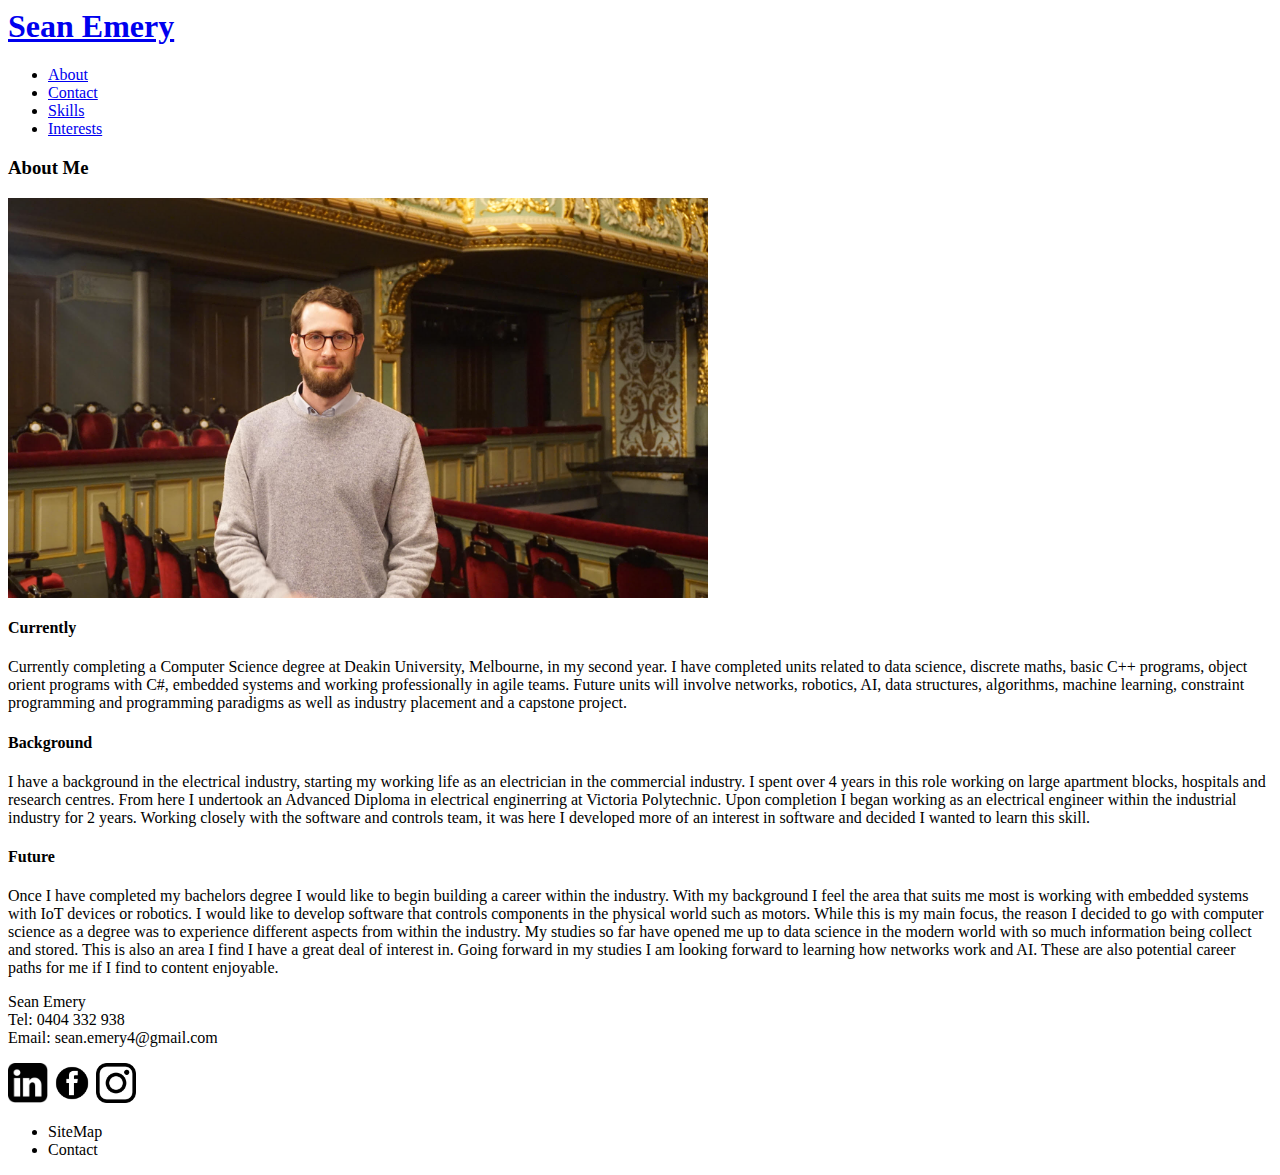
==== about.html @ b896534f "Update" ====
<html>
<body>
  <header>
    <h1><a href="index.html">Sean Emery</a></h1>
    <ul>
      <li><a href="about.html">About</a></li>
      <li><a href="contact.html">Contact</a></li>
      <li><a href="skills.html">Skills</a></li>
      <li><a href="interests.html">Interests</a></li>
    </ul>

    <div>
      <h3>About Me</h3>
      <img src="img/img1.jpg" width=700px height=400px>
      <h4>Currently</h4>
      <p>
        Currently completing a Computer Science degree at Deakin University, Melbourne,
        in my second year. I have completed units related to data science, discrete maths,
        basic C++ programs, object orient programs with C#, embedded systems and working
        professionally in agile teams.

        Future units will involve networks, robotics, AI, data structures, algorithms, machine learning,
        constraint programming and programming paradigms as well as industry placement and a capstone
        project.
      </p>

      <h4>Background</h4>
      <p>
        I have a background in the electrical industry, starting my working life as an electrician in the commercial industry.
        I spent over 4 years in this role working on large apartment blocks, hospitals and research centres. From
        here I undertook an Advanced Diploma in electrical enginerring at Victoria Polytechnic. Upon completion
        I began working as an electrical engineer within the industrial industry for 2 years. Working closely with
        the software and controls team, it was here I developed more of an interest in software and decided I wanted
        to learn this skill.
      </p>

      <h4>Future</h4>
      <p>
        Once I have completed my bachelors degree I would like to begin building a career within the industry.
        With my background I feel the area that suits me most is working with embedded systems with IoT devices or robotics.
        I would like to develop software that controls components in the physical world such as motors.

        While this is my main focus, the reason I decided to go with computer science as a degree was to experience
        different aspects from within the industry. My studies so far have opened me up to data science in the modern world
        with so much information being collect and stored. This is also an area I find I have a great deal of interest in.

        Going forward in my studies I am looking forward to learning how networks work and AI. These are also potential career
        paths for me if I find to content enjoyable.
      </p>
    </div>

    <footer>
      <p>
        Sean Emery<br>
        Tel: 0404 332 938<br>
        Email: sean.emery4@gmail.com
      </p>
      <a href="https://www.linkedin.com/in/sean-emery-00544213b/"><img src="img/linkedin.png" width="40" height="40"></a>
      <a href="https://www.facebook.com/sean.emery4/"><img src="img/facebook.png" width="40" height="40"></a>
      <a href="https://www.instagram.com/seanemery91/?hl=en"><img src="img/insta.png" width="40" height="40"></a>
      <ul>
        <li>SiteMap</li>
        <li>Contact</li>
      </ul>
    </footer>
</body>
</html>
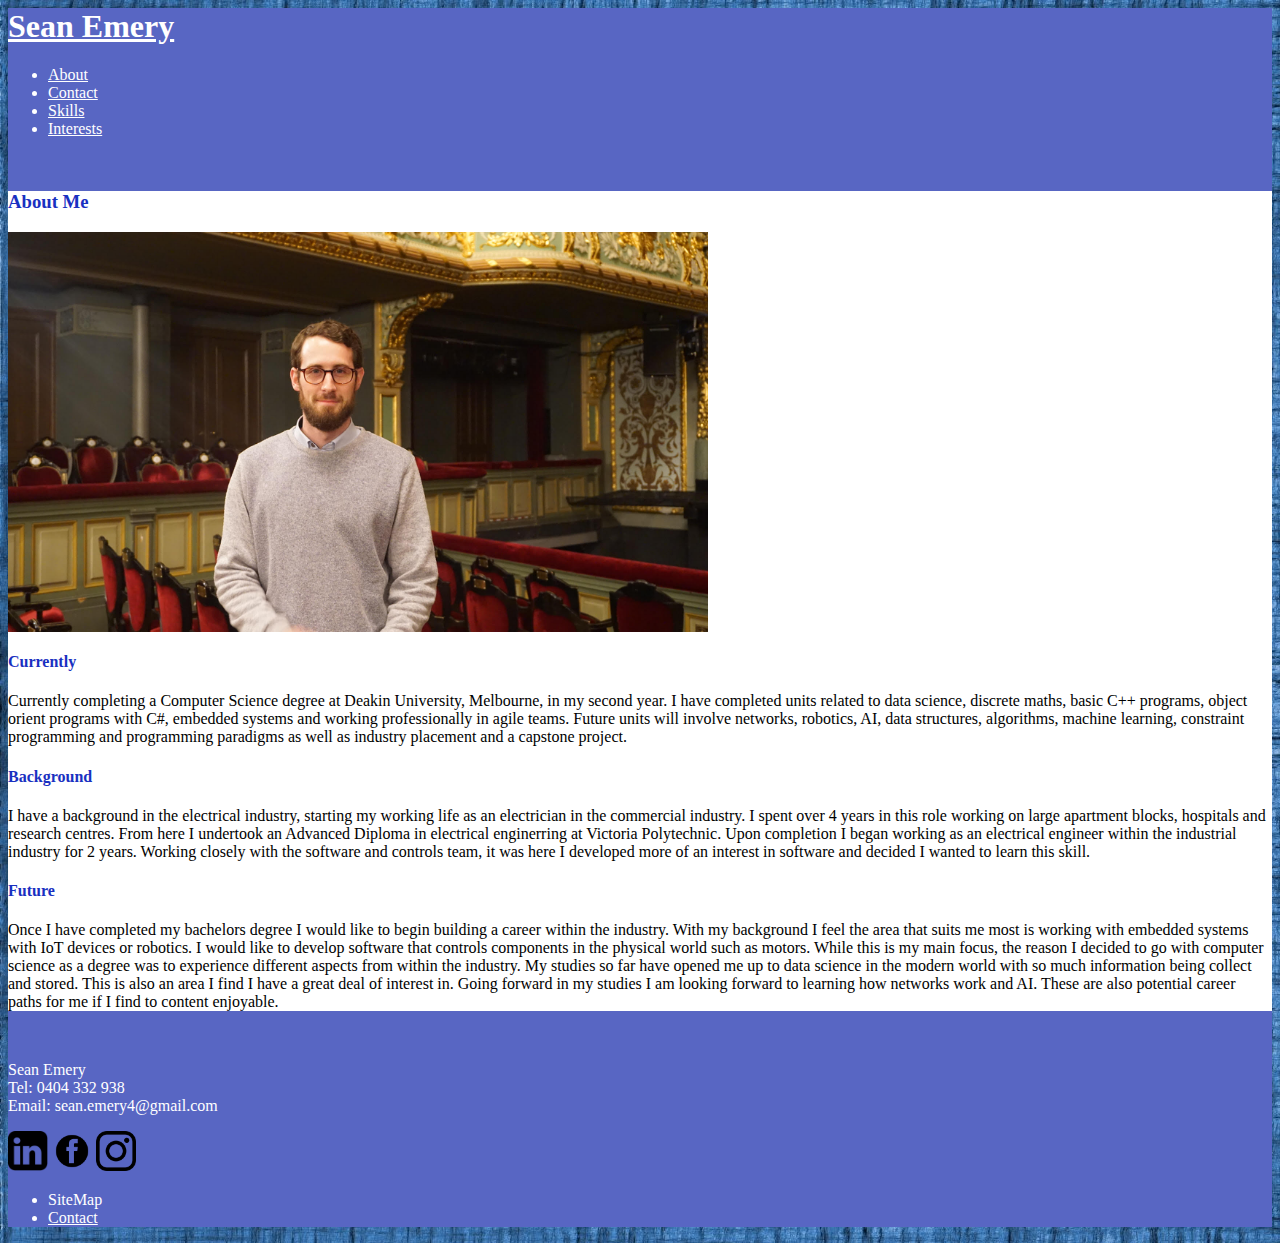
==== commit 3ccfe2be: "CSS update" ====
--- a/about.html
+++ b/about.html
@@ -1,4 +1,7 @@
 <html>
+<head>
+  <link rel="stylesheet" type="text/css" href="style.css">
+</head>
 <body>
   <header>
     <h1><a href="index.html">Sean Emery</a></h1>
@@ -6,8 +9,10 @@
       <li><a href="about.html">About</a></li>
       <li><a href="contact.html">Contact</a></li>
       <li><a href="skills.html">Skills</a></li>
-      <li><a href="interests.html">Interests</a></li>
+      <li><a href="interest.html">Interests</a></li>
     </ul>
+
+    <br>
 
     <div>
       <h3>About Me</h3>
@@ -49,6 +54,8 @@
       </p>
     </div>
 
+    <br>
+
     <footer>
       <p>
         Sean Emery<br>
@@ -60,7 +67,7 @@
       <a href="https://www.instagram.com/seanemery91/?hl=en"><img src="img/insta.png" width="40" height="40"></a>
       <ul>
         <li>SiteMap</li>
-        <li>Contact</li>
+        <li><a href="contact.html">Contact</a></li>
       </ul>
     </footer>
 </body>
--- a/style.css
+++ b/style.css
@@ -0,0 +1,26 @@
+body
+{
+  background: url(img/background.jpg)
+}
+
+h1, h2, h3, h4, h5, h6
+{
+  color: #1930C1;
+}
+
+header
+{
+  background: #5866C3;
+  color: #FFFFFF;
+}
+
+div
+{
+  background: #FFFFFF;
+  color: #000000;
+}
+
+a
+{
+  color: #FFFFFF;
+}
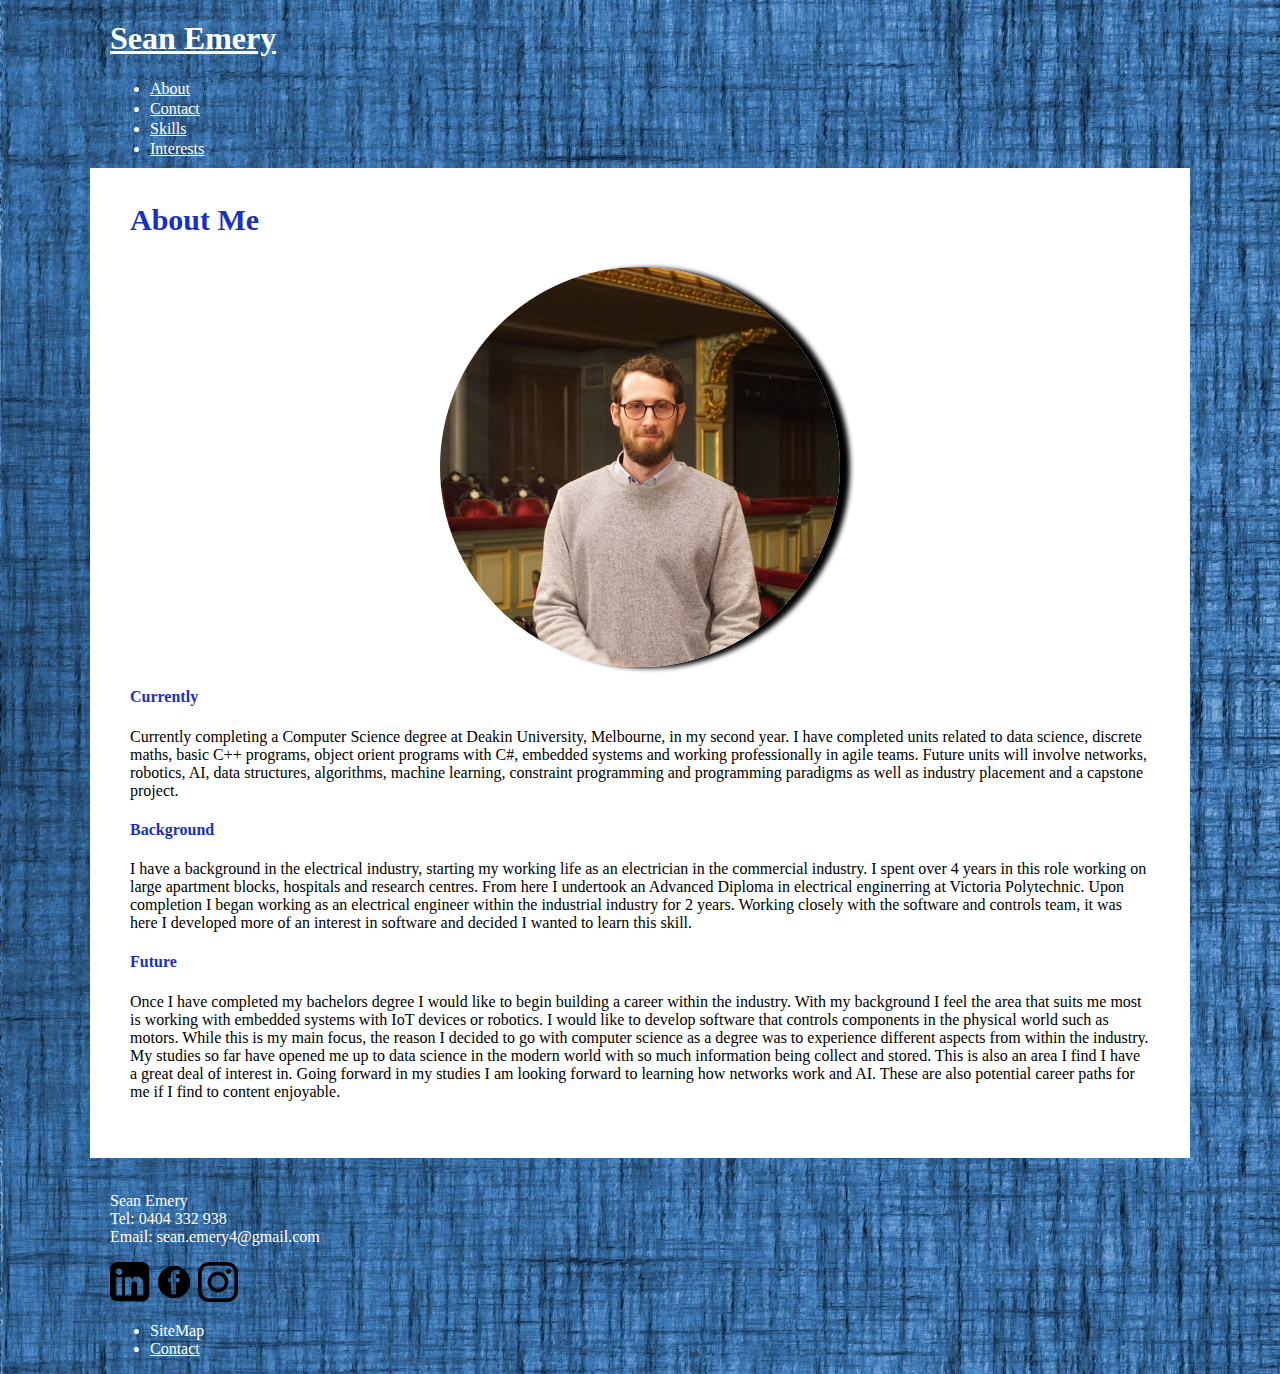
==== commit ef558be8: "Update" ====
--- a/about.html
+++ b/about.html
@@ -4,19 +4,19 @@
 </head>
 <body>
   <header>
-    <h1><a href="index.html">Sean Emery</a></h1>
+    <h1><a href="index.html" class="button">Sean Emery</a></h1>
     <ul>
-      <li><a href="about.html">About</a></li>
-      <li><a href="contact.html">Contact</a></li>
-      <li><a href="skills.html">Skills</a></li>
-      <li><a href="interest.html">Interests</a></li>
+      <li><a href="about.html" class="button">About</a></li>
+      <li><a href="contact.html" class="button">Contact</a></li>
+      <li><a href="skills.html" class="button">Skills</a></li>
+      <li><a href="interest.html" class="button">Interests</a></li>
     </ul>
-
+  </header>
     <br>
 
     <div>
-      <h3>About Me</h3>
-      <img src="img/img1.jpg" width=700px height=400px>
+      <h3 class="title">About Me</h3>
+      <img src="img/img1.jpg" class="img-circle" width=400px height=400px>
       <h4>Currently</h4>
       <p>
         Currently completing a Computer Science degree at Deakin University, Melbourne,
@@ -52,6 +52,7 @@
         Going forward in my studies I am looking forward to learning how networks work and AI. These are also potential career
         paths for me if I find to content enjoyable.
       </p>
+      <br><br>
     </div>
 
     <br>
--- a/style.css
+++ b/style.css
@@ -1,6 +1,8 @@
 body
 {
-  background: url(img/background.jpg)
+  background: url(img/background.jpg);
+  margin-left: 90px;
+  margin-right: 90px;
 }
 
 h1, h2, h3, h4, h5, h6
@@ -10,17 +12,77 @@
 
 header
 {
-  background: #5866C3;
   color: #FFFFFF;
+  height: 110px;
+  margin-top: 20px;
+  margin-bottom: 20px;
+  margin-left: 20px;
+  margin-right: 20px;
+}
+
+footer
+{
+  color: #FFFFFF;
+  margin-left: 20px;
+  margin-right: 20px;
 }
 
 div
 {
-  background: #FFFFFF;
+  background: rgba(255,255,255,1);
   color: #000000;
+  padding: 5px 40px;
 }
 
 a
 {
   color: #FFFFFF;
 }
+
+.img-circle
+{
+  border-radius: 100%;
+  box-shadow: 10px 1px 5px #000;
+  display: block;
+  margin-left: auto;
+  margin-right: auto;
+}
+
+.img
+{
+  display: block;
+  margin-left: auto;
+  margin-right: auto;
+}
+
+.home-video
+{
+  display: block;
+  margin-left: auto;
+  margin-right: auto;
+}
+
+.title
+{
+  font-size: 30px;
+}
+
+.home-title
+{
+  text-align: center;
+  font-size: 50px;
+}
+
+.button
+{
+  text-align: center;
+  display: inline-block;
+  padding-right: 150px;
+  padding-bottom: 2px;
+}
+
+.button:hover
+{
+  background: rgba(255, 255, 255, 0.5);
+  cursor: pointer;
+}
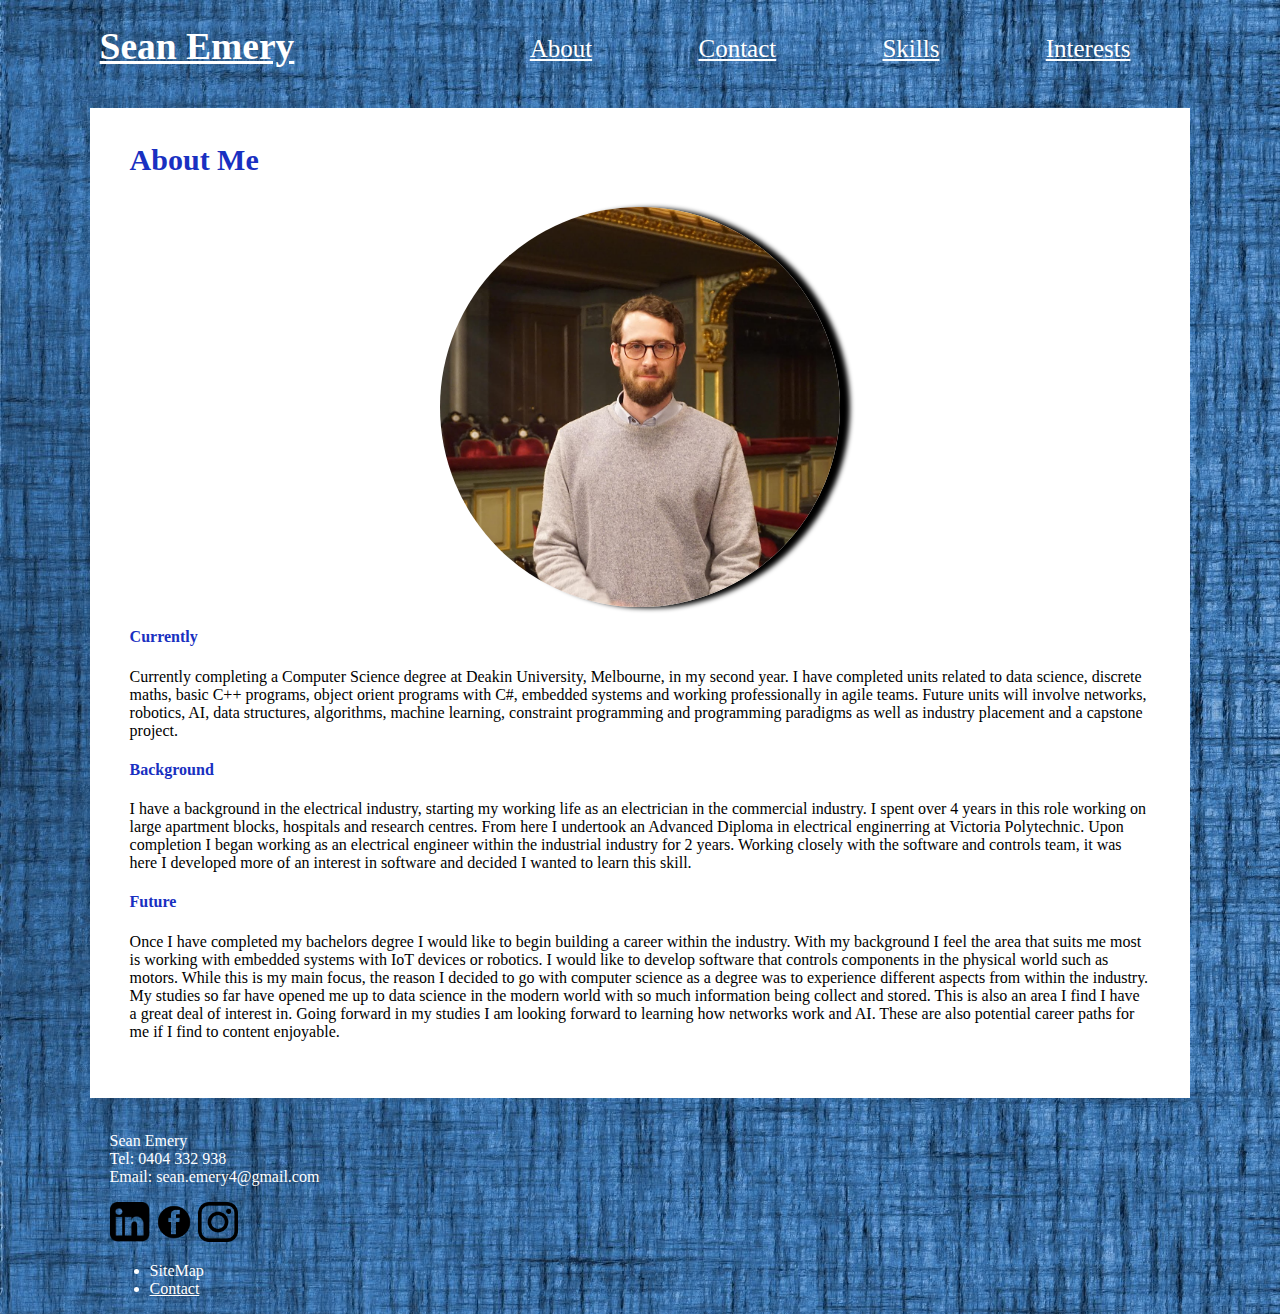
==== commit 5a66e659: "Responsive Header" ====
--- a/about.html
+++ b/about.html
@@ -1,16 +1,20 @@
 <html>
 <head>
+  <title>Sean Emery - About Me</title>
+  <meta name="viewport" content="width = device-width; maximum-scale = 1" >
   <link rel="stylesheet" type="text/css" href="style.css">
 </head>
 <body>
   <header>
-    <h1><a href="index.html" class="button">Sean Emery</a></h1>
-    <ul>
-      <li><a href="about.html" class="button">About</a></li>
-      <li><a href="contact.html" class="button">Contact</a></li>
-      <li><a href="skills.html" class="button">Skills</a></li>
-      <li><a href="interest.html" class="button">Interests</a></li>
-    </ul>
+    <h2><a href="index.html" class="home-button" id="logo">Sean Emery</a></h2>
+    <nav>
+      <ul class="menu-options">
+        <li class="li-menu"><a href="about.html" class="button">About</a></li>
+        <li class="li-menu"><a href="contact.html" class="button">Contact</a></li>
+        <li class="li-menu"><a href="skills.html" class="button">Skills</a></li>
+        <li class="li-menu"><a href="interest.html" class="button">Interests</a></li>
+      </ul>
+    </nav>
   </header>
     <br>
 
--- a/style.css
+++ b/style.css
@@ -1,8 +1,8 @@
 body
 {
   background: url(img/background.jpg);
-  margin-left: 90px;
-  margin-right: 90px;
+  margin-left: 7%;
+  margin-right: 7%;
 }
 
 h1, h2, h3, h4, h5, h6
@@ -13,11 +13,31 @@
 header
 {
   color: #FFFFFF;
-  height: 110px;
-  margin-top: 20px;
-  margin-bottom: 20px;
-  margin-left: 20px;
-  margin-right: 20px;
+  height: 70px;
+  margin: 10px;
+  font-size: 25px;
+}
+
+#logo
+{
+  margin-top: 15px;
+  float: left;
+  display: block;
+}
+
+nav
+{
+  float: right;
+}
+
+.menu-options
+{
+  list-style: none;
+}
+
+.li-menu
+{
+  display: inline-block;
 }
 
 footer
@@ -73,16 +93,130 @@
   font-size: 50px;
 }
 
+.home-button
+{
+  display: inline-block;
+  padding-right: 20px;
+  padding-bottom: 2px;
+}
+
 .button
 {
+  display: inline-block;
+  padding-right: 50px;
+  padding-left: 50px;
+  padding-bottom: 2px;
+}
+
+.button:hover
+{
+  background: rgba(255, 255, 255, 0.15);
+  cursor: pointer;
+}
+
+.centre
+{
   text-align: center;
-  display: inline-block;
-  padding-right: 150px;
-  padding-bottom: 2px;
-}
-
-.button:hover
-{
-  background: rgba(255, 255, 255, 0.5);
-  cursor: pointer;
-}
+}
+
+.video-buttons
+{
+  text-align: center;
+}
+
+@media only screen and (max-width: 1155px)
+{
+  header
+  {
+    color: #FFFFFF;
+    height: 70px;
+    margin: 10px;
+    font-size: 25px;
+  }
+
+  #logo
+  {
+    margin-top: 15px;
+    float: left;
+    display: block;
+  }
+
+  nav
+  {
+    float: right;
+  }
+
+  .menu-options
+  {
+    list-style: none;
+  }
+
+  .li-menu
+  {
+    display: inline-block;
+  }
+
+  .home-button
+  {
+    display: inline-block;
+    padding-right: 10px;
+    padding-bottom: 2px;
+  }
+
+  .button
+  {
+    display: inline-block;
+    padding-right: 20px;
+    padding-left: 20px;
+    padding-bottom: 2px;
+  }
+}
+
+
+@media only screen and (max-width: 860px)
+{
+  header
+  {
+    color: #FFFFFF;
+    height: 95px;
+    margin: 10px;
+    font-size: 25px;
+  }
+
+  #logo
+  {
+    margin-top: 15px;
+    float: left;
+    display: block;
+  }
+
+  nav
+  {
+    float: left;
+  }
+
+  .menu-options
+  {
+    list-style: none;
+  }
+
+  .li-menu
+  {
+    display: inline-block;
+  }
+
+  .home-button
+  {
+    display: inline-block;
+    padding-right: 13px;
+    padding-bottom: 2px;
+  }
+
+  .button
+  {
+    display: inline-block;
+    padding-right: 20px;
+    padding-left: 20px;
+    padding-bottom: 2px;
+  }
+}
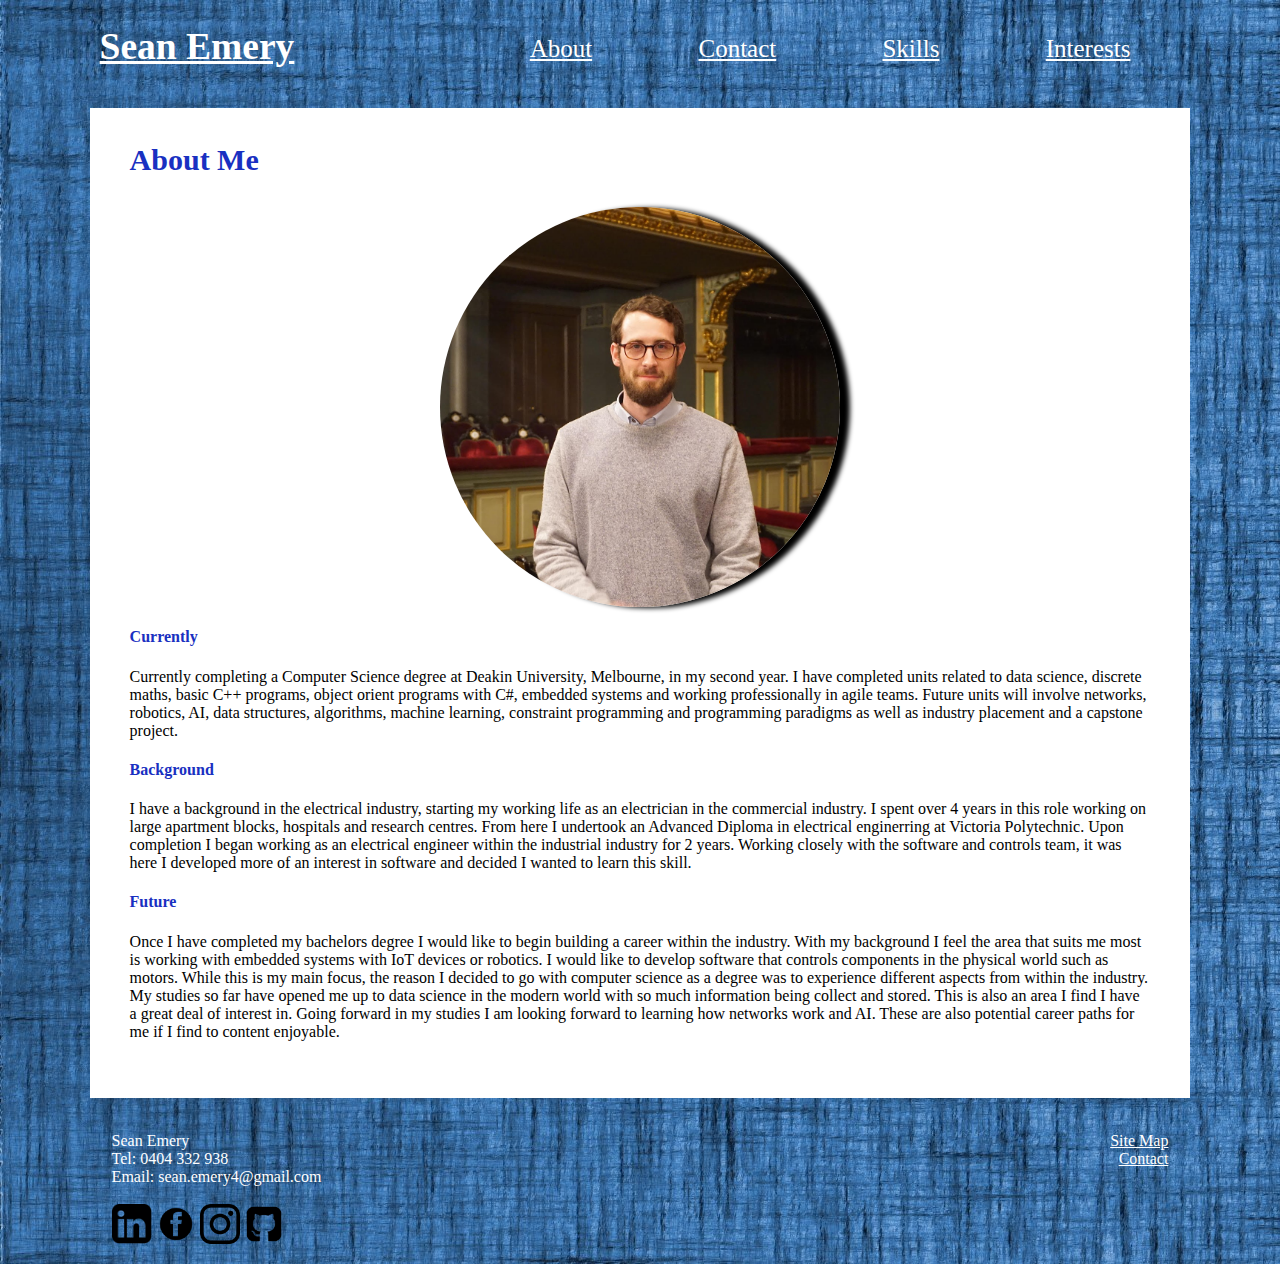
==== commit 717a4b40: "Responsive Footer" ====
--- a/about.html
+++ b/about.html
@@ -65,13 +65,16 @@
       <p>
         Sean Emery<br>
         Tel: 0404 332 938<br>
-        Email: sean.emery4@gmail.com
+        Email: sean.emery4@gmail.com <br>
+        <br>
+        <a href="https://www.linkedin.com/in/sean-emery-00544213b/"><img src="img/linkedin.png" width="40" height="40"></a>
+        <a href="https://www.facebook.com/sean.emery4/"><img src="img/facebook.png" width="40" height="40"></a>
+        <a href="https://www.instagram.com/seanemery91/?hl=en"><img src="img/insta.png" width="40" height="40"></a>
+        <a href="https://github.com/SeanEmery4"><img src="img/github.png" width="40" height="40"></a>
       </p>
-      <a href="https://www.linkedin.com/in/sean-emery-00544213b/"><img src="img/linkedin.png" width="40" height="40"></a>
-      <a href="https://www.facebook.com/sean.emery4/"><img src="img/facebook.png" width="40" height="40"></a>
-      <a href="https://www.instagram.com/seanemery91/?hl=en"><img src="img/insta.png" width="40" height="40"></a>
-      <ul>
-        <li>SiteMap</li>
+
+      <ul class="footer-ul">
+        <li><a href="#">Site Map</a></li>
         <li><a href="contact.html">Contact</a></li>
       </ul>
     </footer>
--- a/style.css
+++ b/style.css
@@ -43,9 +43,23 @@
 footer
 {
   color: #FFFFFF;
-  margin-left: 20px;
-  margin-right: 20px;
-}
+  margin-left: 2%;
+  margin-right: 2%;
+  bottom: 0;
+}
+
+footer p
+{
+  float: left;
+}
+
+.footer-ul
+{
+  float: right;
+  list-style: none;
+  text-align: right;
+}
+
 
 div
 {
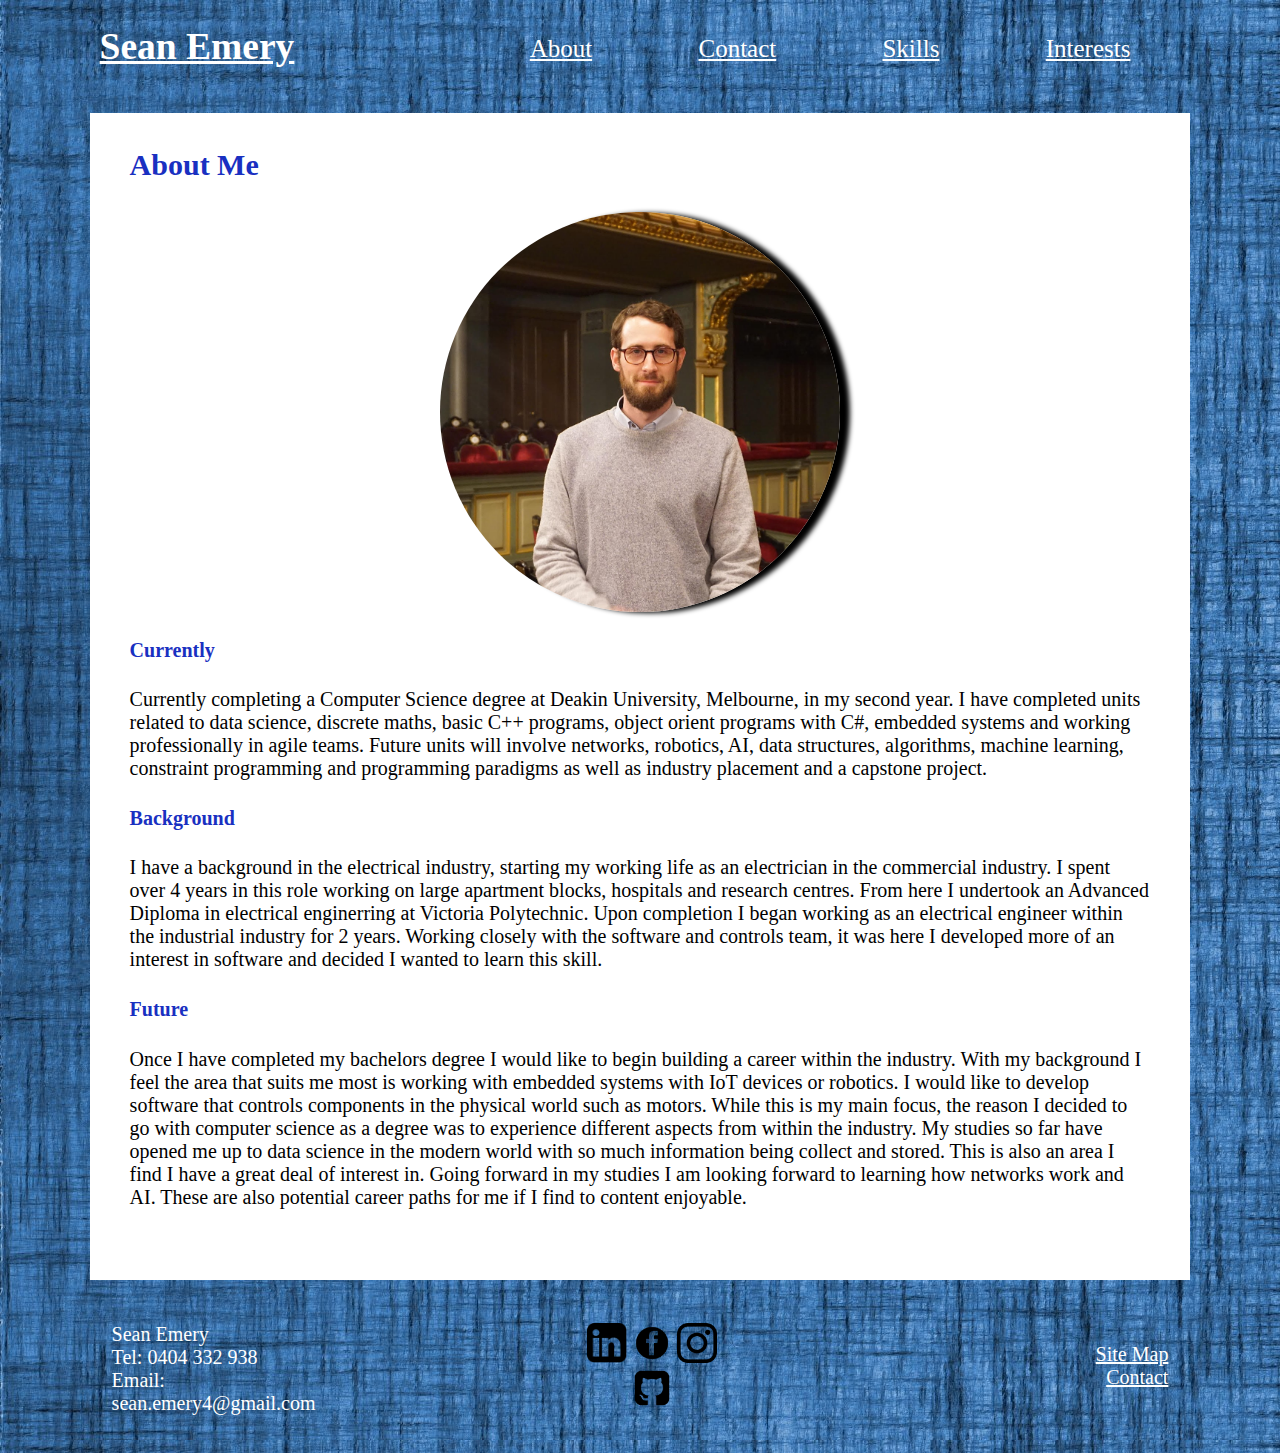
==== commit 8d01310b: "Body responsivness" ====
--- a/about.html
+++ b/about.html
@@ -18,7 +18,7 @@
   </header>
     <br>
 
-    <div>
+    <div class="body">
       <h3 class="title">About Me</h3>
       <img src="img/img1.jpg" class="img-circle" width=400px height=400px>
       <h4>Currently</h4>
@@ -62,21 +62,28 @@
     <br>
 
     <footer>
-      <p>
-        Sean Emery<br>
-        Tel: 0404 332 938<br>
-        Email: sean.emery4@gmail.com <br>
-        <br>
-        <a href="https://www.linkedin.com/in/sean-emery-00544213b/"><img src="img/linkedin.png" width="40" height="40"></a>
-        <a href="https://www.facebook.com/sean.emery4/"><img src="img/facebook.png" width="40" height="40"></a>
-        <a href="https://www.instagram.com/seanemery91/?hl=en"><img src="img/insta.png" width="40" height="40"></a>
-        <a href="https://github.com/SeanEmery4"><img src="img/github.png" width="40" height="40"></a>
-      </p>
+      <div class="foot">
 
-      <ul class="footer-ul">
-        <li><a href="#">Site Map</a></li>
-        <li><a href="contact.html">Contact</a></li>
-      </ul>
+        <div class="f-first">
+          Sean Emery<br>
+          Tel: 0404 332 938<br>
+          Email: sean.emery4@gmail.com
+        </div>
+
+        <div class="f-second">
+          <a href="https://www.linkedin.com/in/sean-emery-00544213b/"><img src="img/linkedin.png" width="40" height="40"></a>
+          <a href="https://www.facebook.com/sean.emery4/"><img src="img/facebook.png" width="40" height="40"></a>
+          <a href="https://www.instagram.com/seanemery91/?hl=en"><img src="img/insta.png" width="40" height="40"></a>
+          <a href="https://github.com/SeanEmery4"><img src="img/github.png" width="40" height="40"></a>
+        </div>
+
+        <div class="f-third">
+          <ul class="footer-ul">
+            <li><a href="#">Site Map</a></li>
+            <li><a href="contact.html">Contact</a></li>
+          </ul>
+        </div>
+      </div>
     </footer>
 </body>
 </html>
--- a/style.css
+++ b/style.css
@@ -3,6 +3,7 @@
   background: url(img/background.jpg);
   margin-left: 7%;
   margin-right: 7%;
+  font-size: 20px;
 }
 
 h1, h2, h3, h4, h5, h6
@@ -48,9 +49,39 @@
   bottom: 0;
 }
 
-footer p
-{
-  float: left;
+.foot
+{
+  display: flex;
+}
+
+.foot>div
+{
+  margin-top: 20px;
+  margin-bottom: 30px;
+
+}
+
+.f-first
+{
+  text-align: left;
+  width: 265px;
+  margin-right: 19%;
+  justify-content: left;
+}
+
+.f-second
+{
+  text-align: center;
+  width: 175px;
+  margin-right: 30%;
+  justify-content: center;
+}
+
+.f-third
+{
+  text-align: right;
+  width: 120px;
+  justify-content: right;
 }
 
 .footer-ul
@@ -60,8 +91,7 @@
   text-align: right;
 }
 
-
-div
+.body
 {
   background: rgba(255,255,255,1);
   color: #000000;
@@ -140,6 +170,11 @@
 
 @media only screen and (max-width: 1155px)
 {
+  .foot
+  {
+    flex-flow: row wrap;
+  }
+
   header
   {
     color: #FFFFFF;
@@ -189,6 +224,11 @@
 
 @media only screen and (max-width: 860px)
 {
+  .foot
+  {
+    flex-flow: row wrap;
+  }
+
   header
   {
     color: #FFFFFF;
